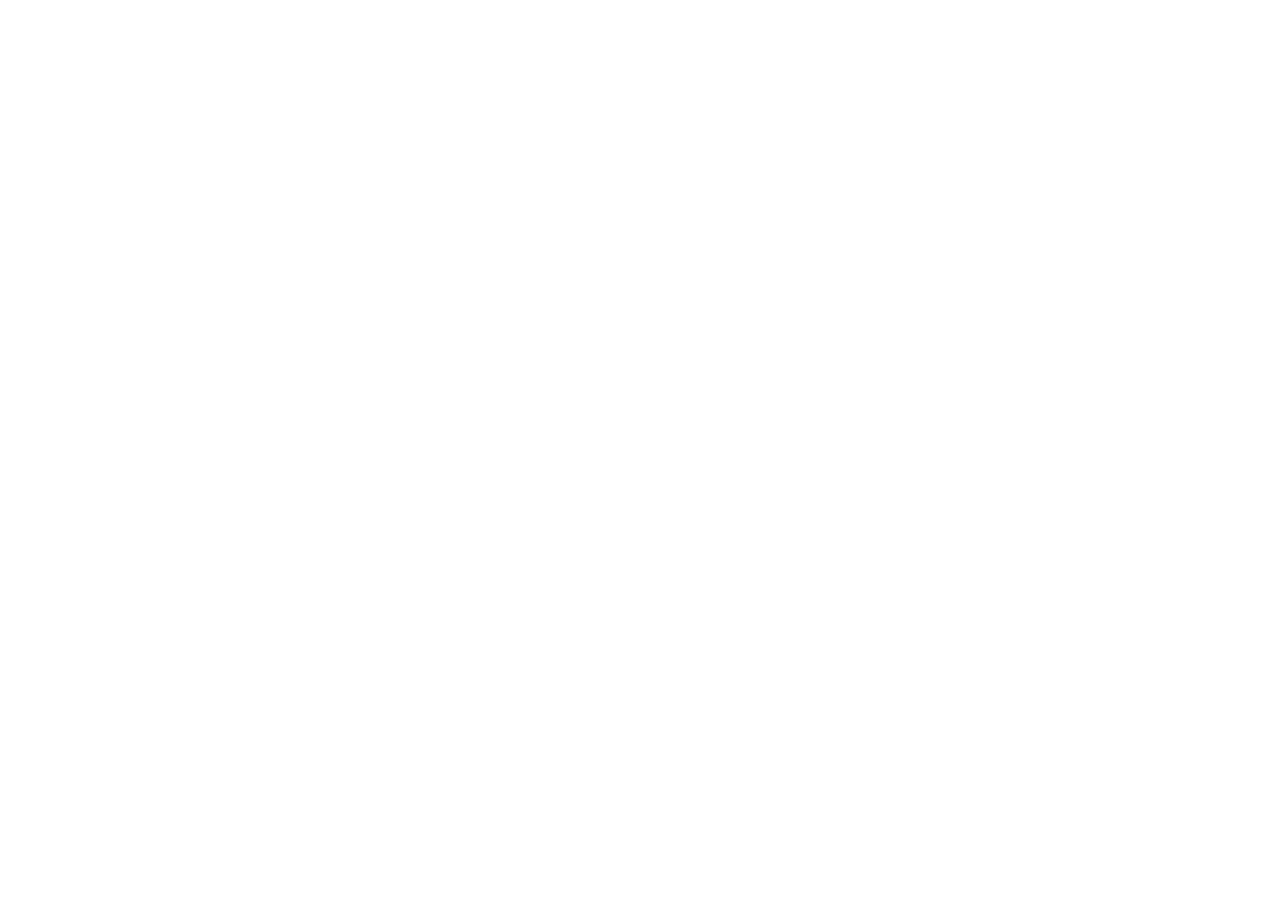
==== classes/index.html @ b85f2654 "Add the initial files for the setup of the project" ====
<!DOCTYPE html>
<html lang="en">
  <head>
    <meta charset="UTF-8" />
    <meta name="viewport" content="width=device-width, initial-scale=1.0" />
    <meta http-equiv="X-UA-Compatible" content="ie=edge" />
    <title>Mini-Shop</title>
    <link rel="stylesheet" href="assets/styles/app.css">
    <script src="assets/scripts/app.js" defer></script>
  </head> 
  <body>
    <div id="app"></div>
  </body>
</html>
---- classes/assets/styles/app.css ----
* {
  box-sizing: border-box;
}

html {
  font-family: sans-serif;
}

body {
  margin: 0;
}

header {
  position: fixed;
  top: 0;
  left: 0;
  height: 4rem;
  width: 100%;
  display: flex;
  justify-content: center;
  align-items: center;
  background: #540075;
  box-shadow: 0 2px 6px rgba(0, 0, 0, 0.26);
}

header h1 {
  color: white;
  font-size: 2rem;
}

button {
  background: #540075;
  color: white;
  border: 1px solid #540075;
  border-radius: 5px;
  padding: 0.5rem 2rem;
  font: inherit;
  cursor: pointer;
}

button:focus {
  outline: none;
}

button:hover,
button:active {
  background: #790fa3;
  border-color: #790fa3;
}

.cart {
  margin: 5rem 2rem;
  border: 2px solid #540075;
  border-radius: 10px;
  padding: 2rem;
  display: flex;
  justify-content: space-between;
}

.cart h2 {
  margin: 0;
  font-size: 1.5rem;
  color: #540075;
}

.product-list {
  list-style: none;
  margin: 0 2rem;
  padding: 0;
}

.product-item {
  margin: 2rem auto;
  box-shadow: 0 2px 8px rgba(0, 0, 0, 0.26);
  width: 50rem;
  max-width: 90%;
}

.product-item img {
  width: 100%;
  height: 20rem;
  object-fit: cover;
}

.product-item__content {
  padding: 1rem;
  text-align: center;
}

.product-item h2,
.product-item h3 {
  margin: 0 0 1rem 0;
}
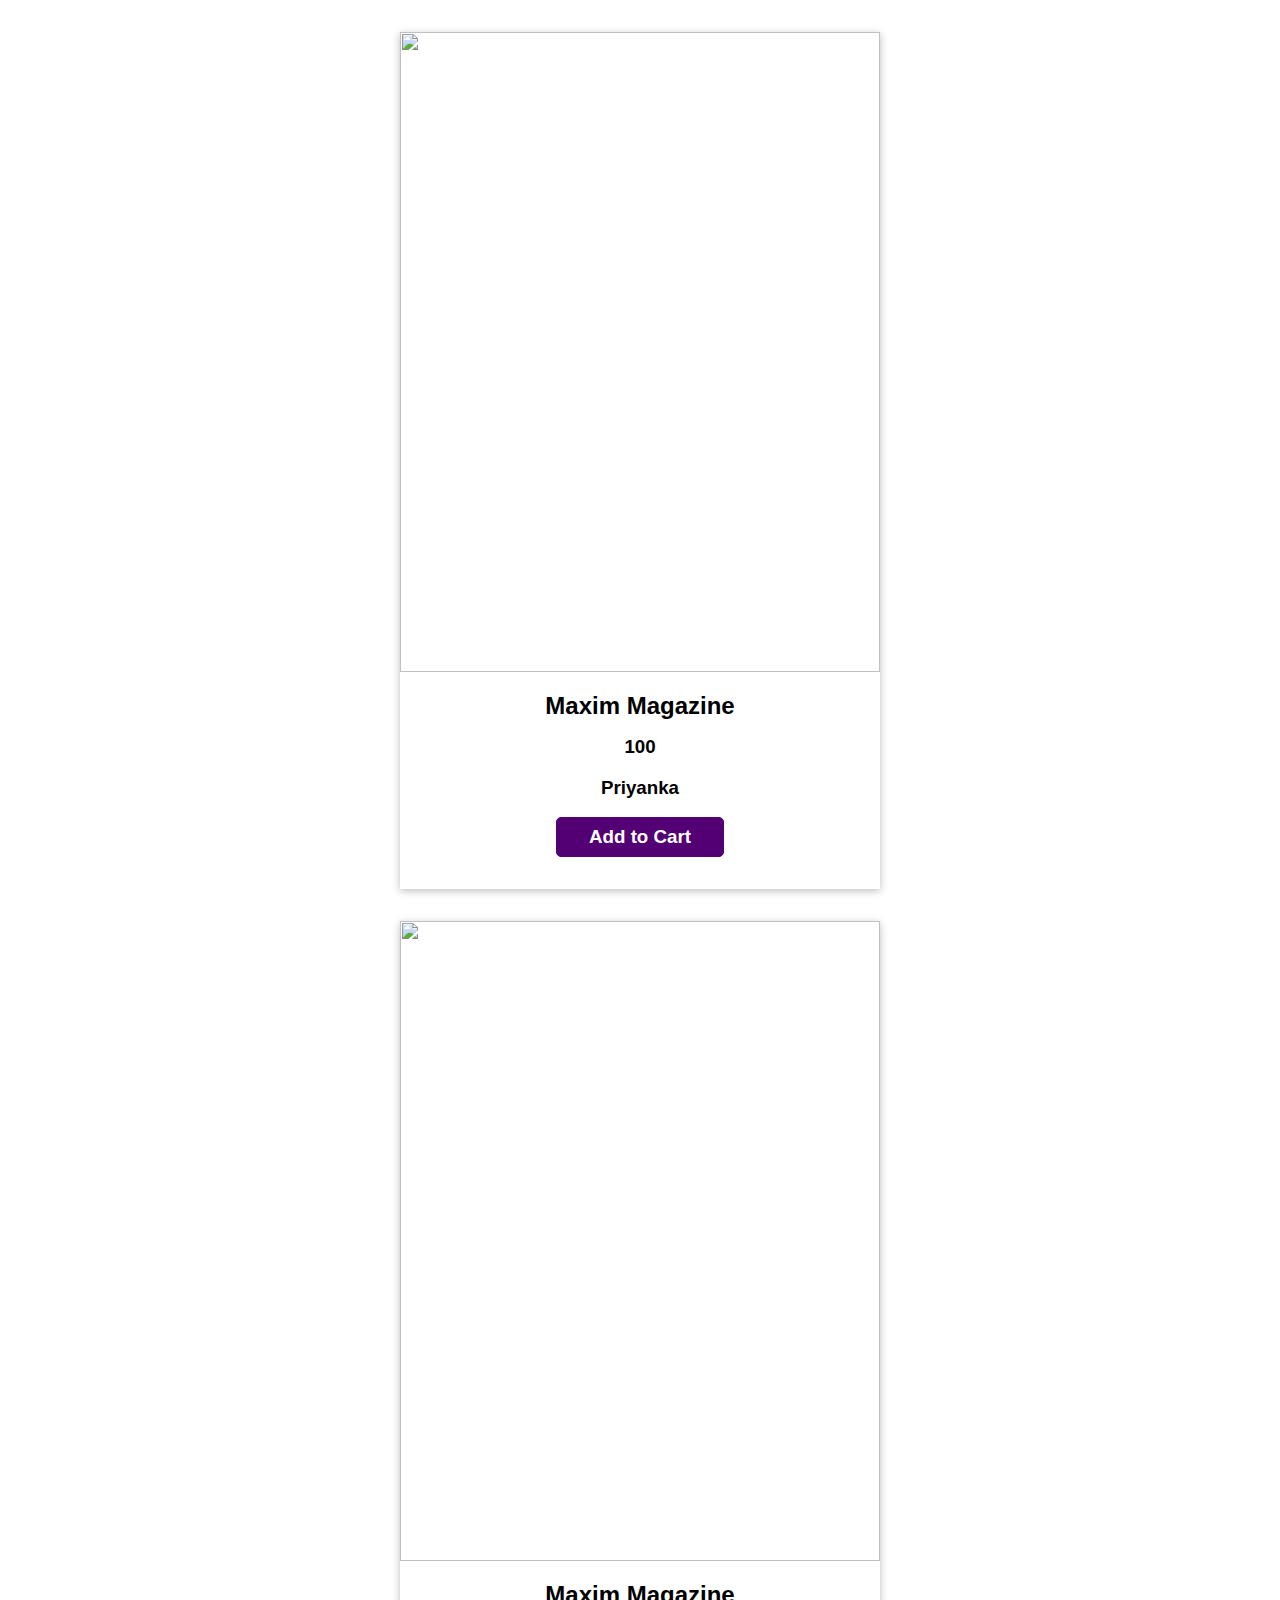
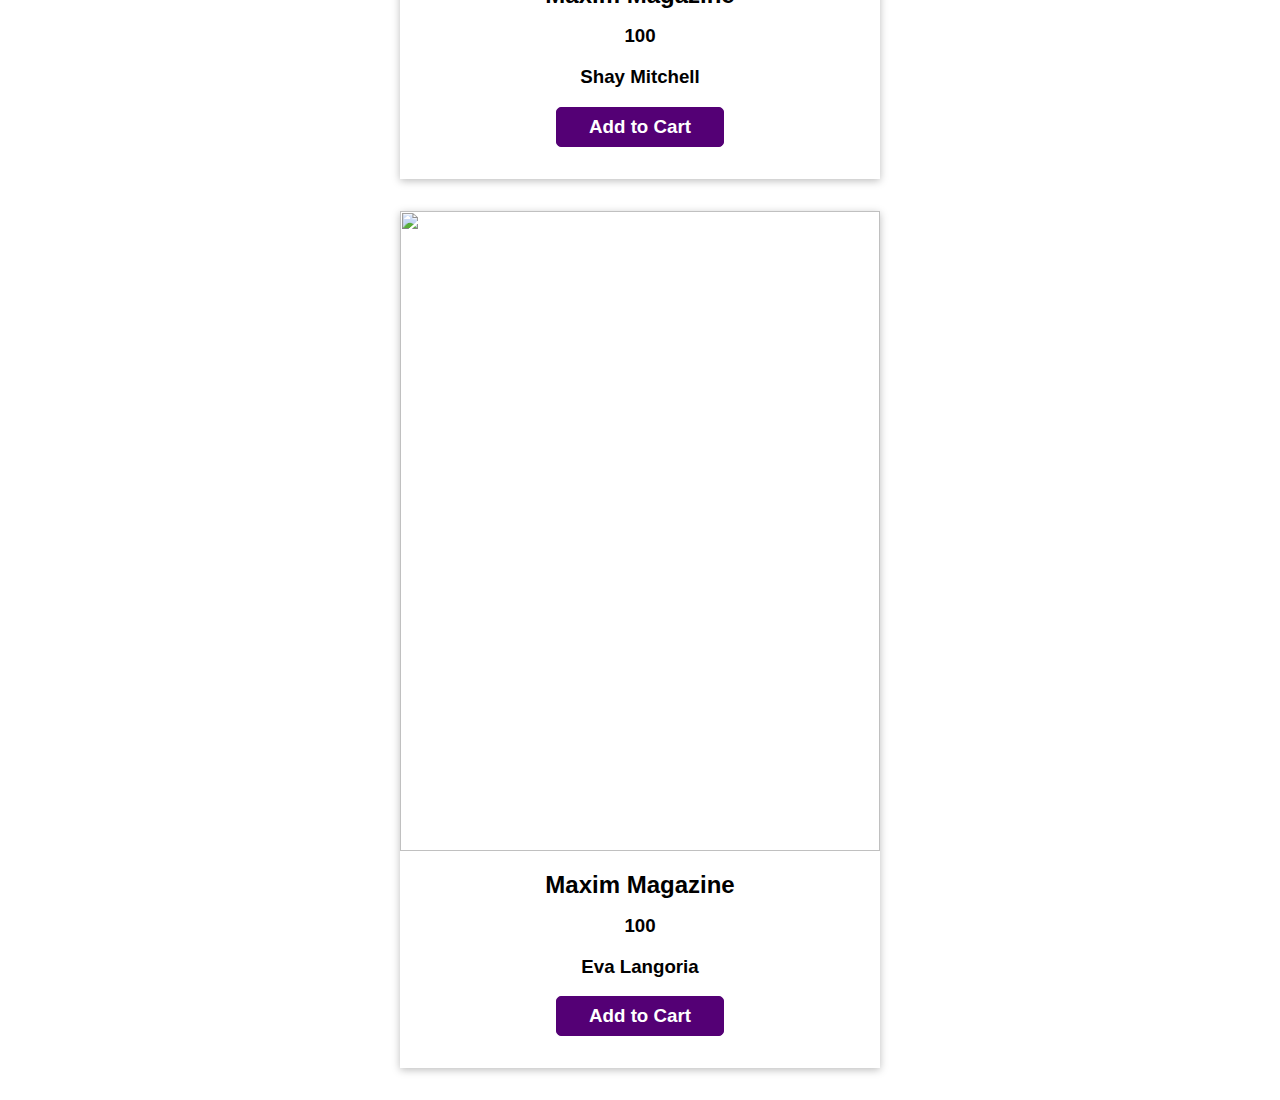
==== commit 0788da97: "Create a class of products and the renderHooks for the same" ====
--- a/classes/index.html
+++ b/classes/index.html
@@ -1,14 +1,16 @@
 <!DOCTYPE html>
 <html lang="en">
-  <head>
-    <meta charset="UTF-8" />
-    <meta name="viewport" content="width=device-width, initial-scale=1.0" />
-    <meta http-equiv="X-UA-Compatible" content="ie=edge" />
-    <title>Mini-Shop</title>
-    <link rel="stylesheet" href="assets/styles/app.css">
-    <script src="assets/scripts/app.js" defer></script>
-  </head> 
-  <body>
-    <div id="app"></div>
-  </body>
+    <head>
+        <meta charset="UTF-8" />
+        <meta name="viewport" content="width=device-width, initial-scale=1.0" />
+        <meta http-equiv="X-UA-Compatible" content="ie=edge" />
+        <title>Mini-Shop</title>
+        <link rel="stylesheet" href="assets/styles/app.css" />
+        <script src="assets/scripts/app.js" defer></script>
+    </head>
+    <body>
+        <div id="app">
+            <ul id="product-listing"></ul>
+        </div>
+    </body>
 </html>
--- a/classes/assets/styles/app.css
+++ b/classes/assets/styles/app.css
@@ -1,93 +1,93 @@
 * {
-  box-sizing: border-box;
+    box-sizing: border-box;
 }
 
 html {
-  font-family: sans-serif;
+    font-family: sans-serif;
 }
 
 body {
-  margin: 0;
+    margin: 0;
 }
 
 header {
-  position: fixed;
-  top: 0;
-  left: 0;
-  height: 4rem;
-  width: 100%;
-  display: flex;
-  justify-content: center;
-  align-items: center;
-  background: #540075;
-  box-shadow: 0 2px 6px rgba(0, 0, 0, 0.26);
+    position: fixed;
+    top: 0;
+    left: 0;
+    height: 4rem;
+    width: 100%;
+    display: flex;
+    justify-content: center;
+    align-items: center;
+    background: #540075;
+    box-shadow: 0 2px 6px rgba(0, 0, 0, 0.26);
 }
 
 header h1 {
-  color: white;
-  font-size: 2rem;
+    color: white;
+    font-size: 2rem;
 }
 
 button {
-  background: #540075;
-  color: white;
-  border: 1px solid #540075;
-  border-radius: 5px;
-  padding: 0.5rem 2rem;
-  font: inherit;
-  cursor: pointer;
+    background: #540075;
+    color: white;
+    border: 1px solid #540075;
+    border-radius: 5px;
+    padding: 0.5rem 2rem;
+    font: inherit;
+    cursor: pointer;
 }
 
 button:focus {
-  outline: none;
+    outline: none;
 }
 
 button:hover,
 button:active {
-  background: #790fa3;
-  border-color: #790fa3;
+    background: #790fa3;
+    border-color: #790fa3;
 }
 
 .cart {
-  margin: 5rem 2rem;
-  border: 2px solid #540075;
-  border-radius: 10px;
-  padding: 2rem;
-  display: flex;
-  justify-content: space-between;
+    margin: 5rem 2rem;
+    border: 2px solid #540075;
+    border-radius: 10px;
+    padding: 2rem;
+    display: flex;
+    justify-content: space-between;
 }
 
 .cart h2 {
-  margin: 0;
-  font-size: 1.5rem;
-  color: #540075;
+    margin: 0;
+    font-size: 1.5rem;
+    color: #540075;
 }
 
 .product-list {
-  list-style: none;
-  margin: 0 2rem;
-  padding: 0;
+    list-style: none;
+    margin: 0 2rem;
+    padding: 0;
 }
 
 .product-item {
-  margin: 2rem auto;
-  box-shadow: 0 2px 8px rgba(0, 0, 0, 0.26);
-  width: 50rem;
-  max-width: 90%;
+    margin: 2rem auto;
+    box-shadow: 0 2px 8px rgba(0, 0, 0, 0.26);
+    width: 30rem;
+    max-width: 90%;
 }
 
 .product-item img {
-  width: 100%;
-  height: 20rem;
-  object-fit: cover;
+    width: 100%;
+    height: 40rem;
+    object-fit: fill;
 }
 
 .product-item__content {
-  padding: 1rem;
-  text-align: center;
+    padding: 1rem;
+    text-align: center;
 }
 
 .product-item h2,
 .product-item h3 {
-  margin: 0 0 1rem 0;
+    margin: 0 0 1rem 0;
 }
